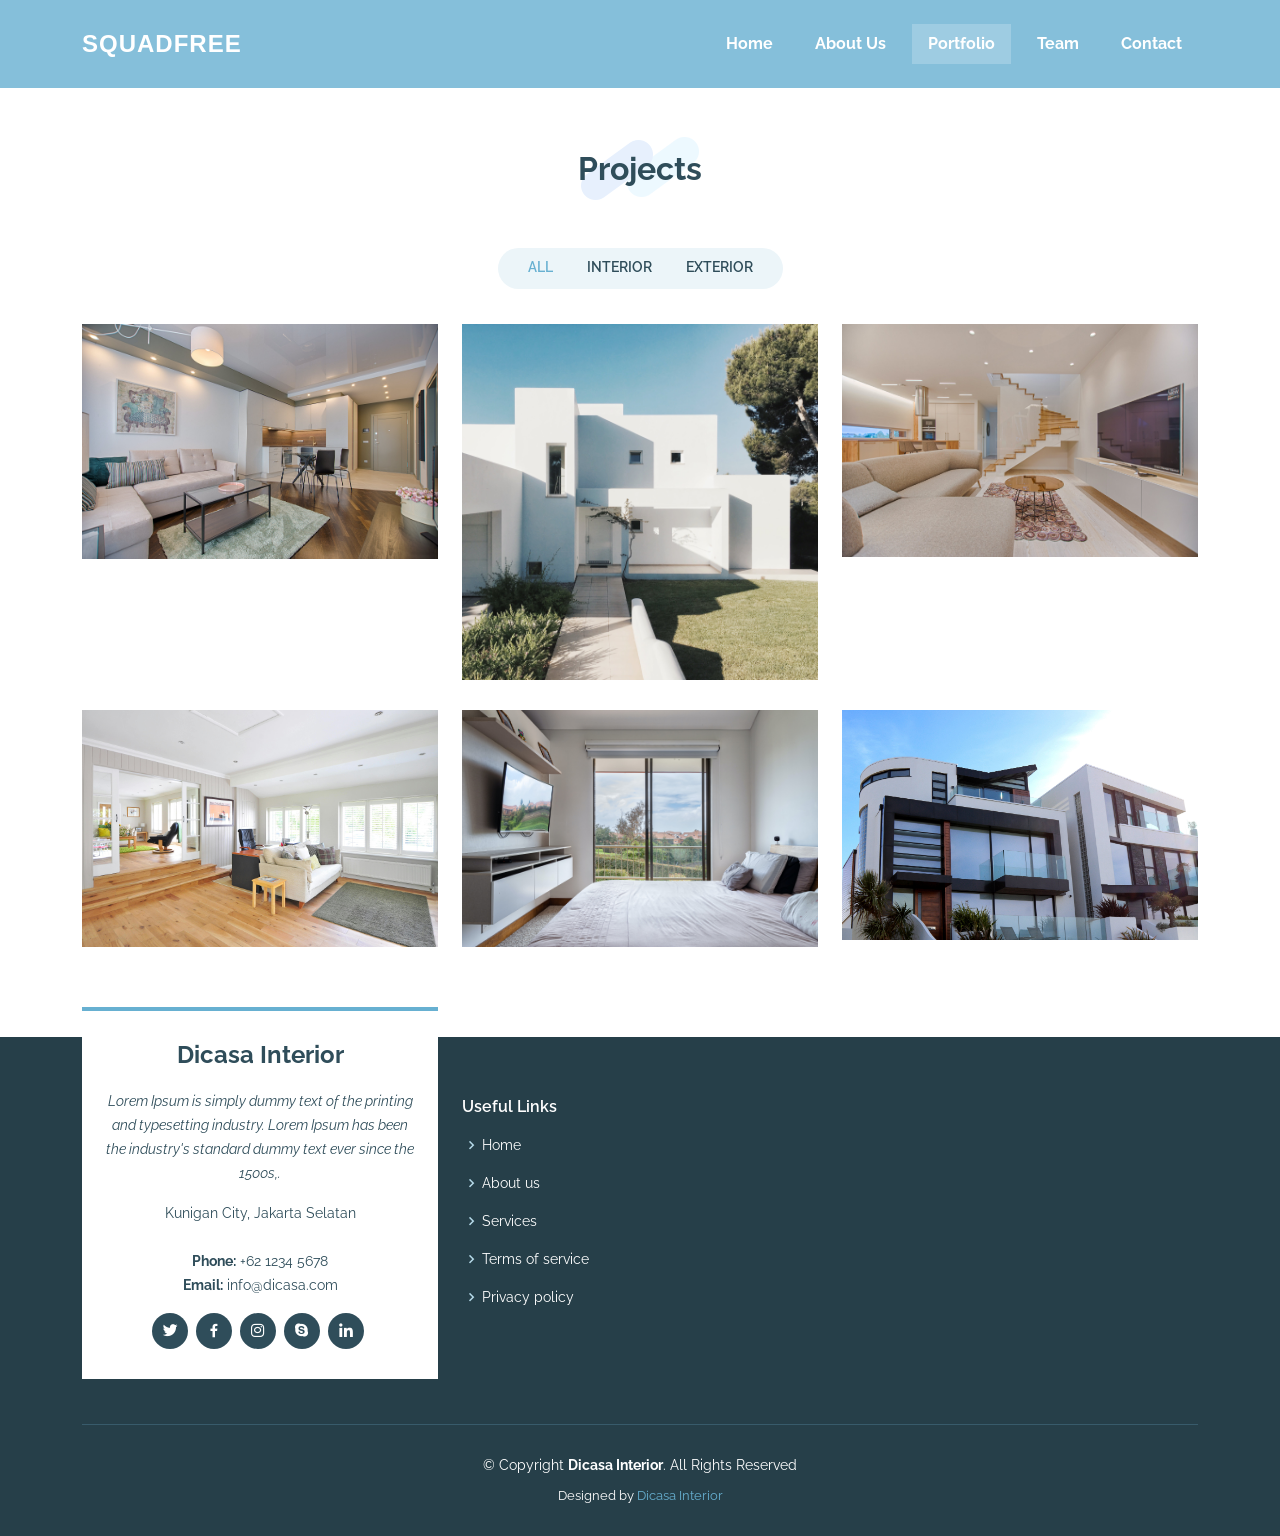
==== portfolio.html @ 7c0ec341 "first commit" ====
<!DOCTYPE html>
<html lang="en">

<head>
  <meta charset="utf-8">
  <meta content="width=device-width, initial-scale=1.0" name="viewport">

  <title>DICASA Interior</title>
  <meta content="" name="description">
  <meta content="" name="keywords">

  <!-- Favicons -->
  <link href="assets/img/#" rel="icon">
  <link href="assets/img/#" rel="apple-touch-icon">

  <!-- Google Fonts -->
  <link rel="preconnect" href="https://fonts.googleapis.com">
  <link rel="preconnect" href="https://fonts.gstatic.com" crossorigin>
  <link href="https://fonts.googleapis.com/css2?family=Raleway:ital,wght@0,100..900;1,100..900&display=swap" rel="stylesheet">

  <!-- Vendor CSS Files -->
  <link href="assets/vendor/aos/aos.css" rel="stylesheet">
  <link href="assets/vendor/bootstrap/css/bootstrap.min.css" rel="stylesheet">
  <link href="assets/vendor/bootstrap-icons/bootstrap-icons.css" rel="stylesheet">
  <link href="assets/vendor/boxicons/css/boxicons.min.css" rel="stylesheet">
  <link href="assets/vendor/glightbox/css/glightbox.min.css" rel="stylesheet">
  <link href="assets/vendor/swiper/swiper-bundle.min.css" rel="stylesheet">

  <!-- Template Main CSS File -->
  <link href="assets/css/style.css" rel="stylesheet">

</head>

<body>

  <!-- ======= Header ======= -->
  <header id="header" class="fixed-top">
    <div class="container d-flex align-items-center justify-content-between position-relative">

      <div class="logo">
        <h1 class="text-light"><a href="index.html"><span>Squadfree</span></a></h1>
        <!-- Uncomment below if you prefer to use an image logo -->
        <!-- <a href="index.html"><img src="assets/img/logo.png" alt="" class="img-fluid"></a>-->
      </div>

      <nav id="navbar" class="navbar">
        <ul>
          <li><a class="nav-link scrollto" href="index.html">Home</a></li>
          <li><a class="nav-link scrollto" href="#about">About Us</a></li>
          <li><a class="nav-link scrollto active" href="portfolio.html">Portfolio</a></li>
          <li><a class="nav-link scrollto" href="team.html">Team</a></li>
          <li><a class="nav-link scrollto" href="https://wa.me/6281291030170">Contact</a></li>
        </ul>
        <i class="bi bi-list mobile-nav-toggle"></i>
      </nav><!-- .navbar -->

    </div>
  </header><!-- End Header -->

  <main id="main">

    <!-- ======= Portfolio Section ======= -->
    <section id="portfolio" class="portfolio">
      <div class="container">

        <div class="section-title" data-aos="fade-in" data-aos-delay="100">
          <h2>Projects</h2>
        </div>

        <div class="row" data-aos="fade-in">
          <div class="col-lg-12 d-flex justify-content-center">
            <ul id="portfolio-flters">
              <li data-filter="*" class="filter-active">All</li>
              <li data-filter=".filter-app">Interior</li>
              <li data-filter=".filter-card">Exterior</li>
            </ul>
          </div>
        </div>

        <div class="row portfolio-container" data-aos="fade-up">

          <div class="col-lg-4 col-md-6 portfolio-item filter-app">
            <div class="portfolio-wrap">
              <img src="assets/img/interior1.jpg" class="img-fluid" alt="">
              <div class="portfolio-links">
                <a href="assets/img/interior1.jpg" data-gallery="portfolioGallery" class="portfolio-lightbox" title="App 1"><i class="bx bx-plus"></i></a>
                <a href="portfolio-details.html" title="More Details"><i class="bx bx-link"></i></a>
              </div>
            </div>
          </div>

          <div class="col-lg-4 col-md-6 portfolio-item filter-card">
            <div class="portfolio-wrap">
              <img src="assets/img/exterior1.jpg" class="img-fluid" alt="">
              <div class="portfolio-links">
                <a href="assets/img/exterior1.jpg" data-gallery="portfolioGallery" class="portfolio-lightbox" title="Card 2"><i class="bx bx-plus"></i></a>
                <a href="portfolio-details.html" title="More Details"><i class="bx bx-link"></i></a>
              </div>
            </div>
          </div>

          <div class="col-lg-4 col-md-6 portfolio-item filter-app">
            <div class="portfolio-wrap">
              <img src="assets/img/interior2.jpg" class="img-fluid" alt="">
              <div class="portfolio-links">
                <a href="assets/img/interior2.jpg" data-gallery="portfolioGallery" class="portfolio-lightbox" title="Web 3"><i class="bx bx-plus"></i></a>
                <a href="portfolio-details.html" title="More Details"><i class="bx bx-link"></i></a>
              </div>
            </div>
          </div>

          <div class="col-lg-4 col-md-6 portfolio-item filter-card">
            <div class="portfolio-wrap">
              <img src="assets/img/home1.jpg" class="img-fluid" alt="">
              <div class="portfolio-links">
                <a href="assets/img/home1.jpg" data-gallery="portfolioGallery" class="portfolio-lightbox" title="Web 2"><i class="bx bx-plus"></i></a>
                <a href="portfolio-details.html" title="More Details"><i class="bx bx-link"></i></a>
              </div>
            </div>
          </div>

          <div class="col-lg-4 col-md-6 portfolio-item filter-app">
            <div class="portfolio-wrap">
              <img src="assets/img/interior3.jpg" class="img-fluid" alt="">
              <div class="portfolio-links">
                <a href="assets/img/interior3.jpg" data-gallery="portfolioGallery" class="portfolio-lightbox" title="App 2"><i class="bx bx-plus"></i></a>
                <a href="portfolio-details.html" title="More Details"><i class="bx bx-link"></i></a>
              </div>
            </div>
          </div>

          <div class="col-lg-4 col-md-6 portfolio-item filter-card">
            <div class="portfolio-wrap">
              <img src="assets/img/homepage.jpg" class="img-fluid" alt="">
              <div class="portfolio-links">
                <a href="assets/img/homepage.jpg" data-gallery="portfolioGallery" class="portfolio-lightbox" title="App 3"><i class="bx bx-plus"></i></a>
                <a href="portfolio-details.html" title="More Details"><i class="bx bx-link"></i></a>
              </div>
            </div>
          </div>

        </div>

      </div>
    </section><!-- End Portfolio Section -->

  </main><!-- End #main -->

  <!-- ======= Footer ======= -->
  <footer id="footer">
    <div class="footer-top">
      <div class="container">
        <div class="row">

          <div class="col-lg-4 col-md-6">
            <div class="footer-info">
              <h3>Dicasa Interior</h3>
              <p class="pb-3"><em>Lorem Ipsum is simply dummy text of the printing and typesetting industry. Lorem Ipsum has been the industry's standard dummy text ever since the 1500s,.</em>
              <p>
                Kunigan City, Jakarta Selatan<br><br>
                <strong>Phone:</strong> +62 1234 5678<br>
                <strong>Email:</strong> info@dicasa.com<br>
              </p>
              <div class="social-links mt-3">
                <a href="#" class="twitter"><i class="bx bxl-twitter"></i></a>
                <a href="#" class="facebook"><i class="bx bxl-facebook"></i></a>
                <a href="#" class="instagram"><i class="bx bxl-instagram"></i></a>
                <a href="#" class="google-plus"><i class="bx bxl-skype"></i></a>
                <a href="#" class="linkedin"><i class="bx bxl-linkedin"></i></a>
              </div>
            </div>
          </div>

          <div class="col-lg-2 col-md-6 footer-links">
            <h4>Useful Links</h4>
            <ul>
              <li><i class="bx bx-chevron-right"></i> <a href="index.html">Home</a></li>
              <li><i class="bx bx-chevron-right"></i> <a href="index.html">About us</a></li>
              <li><i class="bx bx-chevron-right"></i> <a href="#">Services</a></li>
              <li><i class="bx bx-chevron-right"></i> <a href="#">Terms of service</a></li>
              <li><i class="bx bx-chevron-right"></i> <a href="#">Privacy policy</a></li>
            </ul>
          </div>

          </div>

        </div>
      </div>
    </div>

    <div class="container">
      <div class="copyright">
        &copy; Copyright <strong><span>Dicasa Interior</span></strong>. All Rights Reserved
      </div>
      <div class="credits">
        <!-- All the links in the footer should remain intact. -->
        <!-- You can delete the links only if you purchased the pro version. -->
        <!-- Licensing information: https://bootstrapmade.com/license/ -->
        <!-- Purchase the pro version with working PHP/AJAX contact form: https://bootstrapmade.com/squadfree-free-bootstrap-template-creative/ -->
        Designed by <a href="#">Dicasa Interior</a>
      </div>
    </div>
  </footer><!-- End Footer -->

  <a href="#" class="back-to-top d-flex align-items-center justify-content-center"><i class="bi bi-arrow-up-short"></i></a>

  <!-- Vendor JS Files -->
  <script src="assets/vendor/purecounter/purecounter_vanilla.js"></script>
  <script src="assets/vendor/aos/aos.js"></script>
  <script src="assets/vendor/bootstrap/js/bootstrap.bundle.min.js"></script>
  <script src="assets/vendor/glightbox/js/glightbox.min.js"></script>
  <script src="assets/vendor/isotope-layout/isotope.pkgd.min.js"></script>
  <script src="assets/vendor/swiper/swiper-bundle.min.js"></script>
  <script src="assets/vendor/php-email-form/validate.js"></script>

  <!-- Template Main JS File -->
  <script src="assets/js/main.js"></script>

</body>

</html>
---- assets/css/style.css ----
/**
* Template Name: Squadfree
* Updated: Jan 09 2024 with Bootstrap v5.3.2
* Template URL: https://bootstrapmade.com/squadfree-free-bootstrap-template-creative/
* Author: BootstrapMade.com
* License: https://bootstrapmade.com/license/
*/

/*--------------------------------------------------------------
# General
--------------------------------------------------------------*/
body {
  font-family: "Raleway", sans-serif;
  color: #444444;
}

a {
  text-decoration: none;
  color: #67b0d1;
}

a:hover {
  color: #8ec4dd;
  text-decoration: none;
}

h1,
h2,
h3,
h4,
h5,
h6 {
  font-family: "Raleway", sans-serif;
}

#main {
  margin-top: 90px;
}

/*--------------------------------------------------------------
# Back to top button
--------------------------------------------------------------*/
.back-to-top {
  position: fixed;
  visibility: hidden;
  opacity: 0;
  right: 15px;
  bottom: 15px;
  z-index: 998;
  background: #67b0d1;
  width: 40px;
  height: 40px;
  border-radius: 50px;
  transition: all 0.4s;
}

.back-to-top i {
  font-size: 24px;
  color: #fff;
  line-height: 0;
}

.back-to-top:hover {
  background: #86c0da;
  color: #fff;
}

.back-to-top.active {
  visibility: visible;
  opacity: 1;
}

/*--------------------------------------------------------------
# Disable aos animation delay on mobile devices
--------------------------------------------------------------*/
@media screen and (max-width: 768px) {
  [data-aos-delay] {
    transition-delay: 0 !important;
  }
}

/*--------------------------------------------------------------
# Header
--------------------------------------------------------------*/
#header {
  transition: all 0.5s;
  z-index: 997;
  transition: all 0.5s;
  padding: 24px 0;
  background: rgba(103, 176, 209, 0.8);
}

#header.header-transparent {
  background: transparent;
}

#header.header-scrolled {
  background: rgba(55, 142, 181, 0.9);
  padding: 12px;
}

#header .logo h1 {
  font-size: 24px;
  margin: 0;
  line-height: 1;
  font-weight: 700;
  letter-spacing: 1px;
  font-family: "Poppins", sans-serif;
  text-transform: uppercase;
}

#header .logo h1 a,
#header .logo h1 a:hover {
  color: #fff;
  text-decoration: none;
}

#header .logo img {
  padding: 0;
  margin: 0;
  max-height: 40px;
}

@media (max-width: 768px) {
  #header.header-scrolled {
    padding: 15px 0;
  }
}

/*--------------------------------------------------------------
# Navigation Menu
--------------------------------------------------------------*/
/**
* Desktop Navigation 
*/
.navbar {
  padding: 0;
  position: static;
}

.navbar ul {
  margin: 0;
  padding: 0;
  display: flex;
  list-style: none;
  align-items: center;
}

.navbar li {
  position: relative;
}

.navbar a,
.navbar a:focus {
  display: flex;
  align-items: center;
  justify-content: space-between;
  padding: 8px 16px;
  margin-left: 10px;
  font-family: "Raleway", sans-serif;
  font-size: 16px;
  font-weight: 700;
  color: #fff;
  white-space: nowrap;
  transition: 0.3s;
}

.navbar a i,
.navbar a:focus i {
  font-size: 12px;
  line-height: 0;
  margin-left: 5px;
}

.navbar a:hover,
.navbar .active,
.navbar .active:focus,
.navbar li:hover>a {
  background: rgba(255, 255, 255, 0.2);
}

.navbar .dropdown ul {
  display: block;
  position: absolute;
  left: 10px;
  top: calc(100% + 30px);
  margin: 0;
  padding: 10px 0;
  z-index: 99;
  opacity: 0;
  visibility: hidden;
  background: #fff;
  box-shadow: 0px 0px 30px rgba(127, 137, 161, 0.25);
  transition: 0.3s;
}

.navbar .dropdown ul li {
  min-width: 200px;
}

.navbar .dropdown ul a {
  padding: 10px 20px;
  font-size: 15px;
  text-transform: none;
  font-weight: 600;
  color: #2f4d5a;
}

.navbar .dropdown ul a i {
  font-size: 12px;
}

.navbar .dropdown ul a:hover,
.navbar .dropdown ul .active:hover,
.navbar .dropdown ul li:hover>a {
  color: #67b0d1;
}

.navbar .dropdown:hover>ul {
  opacity: 1;
  top: 100%;
  visibility: visible;
}

.navbar .megamenu {
  position: static;
}

.navbar .megamenu ul {
  margin: 0;
  padding: 10px;
  display: block;
  position: absolute;
  top: 130%;
  left: 0;
  right: 0;
  visibility: hidden;
  opacity: 0;
  display: flex;
  transition: 0.3s;
  border-radius: 4px;
  z-index: 99;
}

.navbar .megamenu ul li {
  flex: 1;
}

.navbar .megamenu ul li strong {
  padding: 10px 0 10px 20px;
  display: block;
}

.navbar .megamenu ul li a,
.navbar .megamenu ul li:hover>a {
  color: rgba(var(--color-white-rgb), 0.5);
  background: none;
  padding: 8px 10px;
}

.navbar .megamenu ul li a:hover,
.navbar .megamenu ul li .active,
.navbar .megamenu ul li .active:hover {
  color: #67b0d1;
}

.navbar .megamenu:hover>ul {
  opacity: 1;
  top: 100%;
  visibility: visible;
}

.navbar .dropdown .dropdown ul {
  top: 0;
  left: calc(100% - 30px);
  visibility: hidden;
}

.navbar .dropdown .dropdown:hover>ul {
  opacity: 1;
  top: 0;
  left: 100%;
  visibility: visible;
}

@media (max-width: 1366px) {
  .navbar .dropdown .dropdown ul {
    left: -90%;
  }

  .navbar .dropdown .dropdown:hover>ul {
    left: -100%;
  }
}

/**
* Mobile Navigation 
*/
.mobile-nav-toggle {
  color: #fff;
  font-size: 28px;
  cursor: pointer;
  display: none;
  line-height: 0;
  transition: 0.5s;
}

@media (max-width: 991px) {
  .mobile-nav-toggle {
    display: block;
  }

  .navbar ul {
    display: none;
  }
}

.navbar-mobile {
  position: fixed;
  overflow: hidden;
  top: 0;
  right: 0;
  left: 0;
  bottom: 0;
  background: rgba(43, 111, 142, 0.9);
  transition: 0.3s;
}

.navbar-mobile .mobile-nav-toggle {
  position: absolute;
  top: 15px;
  right: 15px;
}

.navbar-mobile ul {
  display: block;
  position: absolute;
  top: 55px;
  right: 15px;
  bottom: 15px;
  left: 15px;
  padding: 10px 0;
  background-color: #fff;
  overflow-y: auto;
  transition: 0.3s;
}

.navbar-mobile a,
.navbar-mobile a:focus {
  padding: 10px 20px;
  font-size: 15px;
  color: #2f4d5a;
}

.navbar-mobile a:hover,
.navbar-mobile .active,
.navbar-mobile li:hover>a {
  color: #67b0d1;
}

.navbar-mobile .getstarted,
.navbar-mobile .getstarted:focus {
  margin: 15px;
}

.navbar-mobile .dropdown ul {
  position: static;
  display: none;
  margin: 10px 20px;
  padding: 10px 0;
  z-index: 99;
  opacity: 1;
  visibility: visible;
  background: #fff;
  box-shadow: 0px 0px 30px rgba(127, 137, 161, 0.25);
}

.navbar-mobile .dropdown ul li {
  min-width: 200px;
}

.navbar-mobile .dropdown ul a {
  padding: 10px 20px;
}

.navbar-mobile .dropdown ul a i {
  font-size: 12px;
}

.navbar-mobile .dropdown ul a:hover,
.navbar-mobile .dropdown ul .active:hover,
.navbar-mobile .dropdown ul li:hover>a {
  color: #67b0d1;
}

.navbar-mobile .dropdown>.dropdown-active {
  display: block;
}

.navbar-mobile .megamenu ul li a,
.navbar-mobile .megamenu ul li:hover>a {
  color: rgba(var(--color-white-rgb), 0.5);
  background: none;
}

.navbar-mobile .megamenu ul li a:hover,
.navbar-mobile .megamenu ul li .active,
.navbar-mobile .megamenu ul li .active:hover {
  color: #67b0d1;
}

/*--------------------------------------------------------------
# Hero Section
--------------------------------------------------------------*/
#hero {
  width: 100%;
  height: 100vh;
  background: linear-gradient(rgba(55, 142, 181, 0.5), rgba(55, 142, 181, 0.2)), url("../img/Video1.mp4") top center;
  background-size: auto;
  position: relative;
  margin-bottom: -90px;
}

#hero .hero-content {
    position: absolute;
    top: 50%;
    left: 50%;
    transform: translate(-50%, -50%);
    text-align: center;
    z-index: 2; /* Place the content above the video */
    color: #fff; /* Set the text color */
}

#hero .hero-content h1,
#hero .hero-content h2 {
  margin: 0;
}
#hero .hero-container {
  position: absolute;
  bottom: 0;
  top: 0;
  left: 0;
  right: 0;
  display: flex;
  justify-content: center;
  align-items: center;
  flex-direction: column;
  text-align: center;
}

#hero h1 {
  margin: 0 0 10px 0;
  font-size: 64px;
  font-weight: 700;
  line-height: 56px;
  text-transform: uppercase;
  color: #fff;
  text-shadow: -1px 0 2px #2f4d5a;
  padding-bottom: 20px;
}

#hero h2 {
  color: #fff;
  margin-bottom: 50px;
  font-size: 20px;
  text-transform: uppercase;
  font-weight: 400;
  text-shadow: -1px 0 2px #2f4d5a;
}

#hero .btn-get-started {
  font-size: 36px;
  display: inline-block;
  padding: 4px 0;
  border-radius: 50px;
  transition: 0.3s ease-in-out;
  margin: 10px;
  width: 64px;
  height: 64px;
  text-align: center;
  border: 2px solid #fff;
  color: #fff;
}

#hero .btn-get-started:hover {
  padding-top: 8px;
  background: rgba(255, 255, 255, 0.15);
}

@media (min-width: 1024px) {
  #hero {
    background-attachment: fixed;
  }
}

@media (max-width: 768px) {
  #hero h1 {
    font-size: 36px;
    line-height: 42px;
    letter-spacing: 10px;
    font-weight: 900;
    padding-bottom: 20px;
    text-shadow: -1px 0 2px #2f4d5a;
  }

  #hero h2 {
    font-size: 16px;
    line-height: 26px;
    font-weight: 300;
    margin-bottom: 20px;
    text-shadow: -1px 0 2px #2f4d5a;
  }

  /*#hero img {
  border-radius: 50px;
  }*/

  #hero video.fullscreen {
    filter: blur(3px);
  }
}

/*--------------------------------------------------------------
# Sections General
--------------------------------------------------------------*/
section {
  padding: 60px 0;
  overflow: hidden;
}

.section-bg {
  background-color: #f4f9fc;
}

.section-title {
  text-align: center;
  padding-bottom: 30px;
}

.section-title h2 {
  font-size: 32px;
  font-weight: bold;
  position: relative;
  margin-bottom: 30px;
  color: #2f4d5a;
  z-index: 2;
}

.section-title h2::after {
  content: "";
  position: absolute;
  left: 50%;
  top: 50%;
  transform: translate(-50%, -50%);
  width: 122px;
  height: 66px;
  background: url(../img/section-title-bg.png) no-repeat;
  z-index: -1;
}

.section-title p {
  margin-bottom: 0;
}

/*--------------------------------------------------------------
# Breadcrumbs
--------------------------------------------------------------*/
.breadcrumbs {
  padding: 15px 0;
  background-color: #f8fbfd;
  min-height: 40px;
}

.breadcrumbs h2 {
  font-size: 24px;
  font-weight: 300;
}

.breadcrumbs ol {
  display: flex;
  flex-wrap: wrap;
  list-style: none;
  padding: 0;
  margin: 0;
  font-size: 14px;
}

.breadcrumbs ol li+li {
  padding-left: 10px;
}

.breadcrumbs ol li+li::before {
  display: inline-block;
  padding-right: 10px;
  color: #6c757d;
  content: "/";
}

@media (max-width: 768px) {
  .breadcrumbs .d-flex {
    display: block !important;
  }

  .breadcrumbs ol {
    display: block;
  }

  .breadcrumbs ol li {
    display: inline-block;
  }
}

/*--------------------------------------------------------------
# About
--------------------------------------------------------------*/
.about {
  background: url("../img/about-bg.jpg") center center no-repeat;
  background-size: cover;
  padding: 60px 0;
  position: relative;
}

.about::before {
  content: "";
  position: absolute;
  left: 0;
  right: 0;
  top: 0;
  bottom: 0;
  background: rgba(255, 255, 255, 0.75);
  z-index: 9;
}

.about .container {
  position: relative;
  z-index: 10;
}

.about .content {
  padding: 30px 30px 30px 0;
}

.about .content h3 {
  font-weight: 700;
  font-size: 34px;
  color: #2f4d5a;
  margin-bottom: 30px;
}

.about .content p {
  margin-bottom: 30px;
}

.about .content .about-btn {
  display: inline-block;
  background: #67b0d1;
  padding: 6px 44px 8px 30px;
  color: #fff;
  border-radius: 50px;
  transition: 0.3s;
  position: relative;
}

.about .content .about-btn i {
  font-size: 18px;
  position: absolute;
  right: 18px;
  top: 9px;
}

.about .content .about-btn:hover {
  background: #7bbad7;
}

.about .icon-boxes .icon-box {
  margin-top: 30px;
}

.about .icon-boxes .icon-box i {
  font-size: 40px;
  color: #67b0d1;
  margin-bottom: 10px;
}

.about .icon-boxes .icon-box h4 {
  font-size: 20px;
  font-weight: 700;
  margin: 0 0 10px 0;
}

.about .icon-boxes .icon-box p {
  font-size: 15px;
  color: #848484;
}

@media (max-width: 1200px) {
  .about .content {
    margin-right: 0;
  }
}

@media (max-width: 768px) {
  .about {
    text-align: center;
  }

  .about h3 {
    font-weight: bold;
    text-transform: uppercase;
    font-size: 28px;
    letter-spacing: 5px;
  }

  .about p {
    font-weight: 400;
  }

  .about ul li {
    text-align: left;
  }

  .about .content {
    width: 50%;
    height: 40vh;
    margin: 5px;
    margin-bottom: 100px;
  }
}

/*--------------------------------------------------------------
# Services
--------------------------------------------------------------*/
.services .icon-box {
  padding: 30px;
  position: relative;
  overflow: hidden;
  background: #fff;
  box-shadow: 0 0 29px 0 rgba(68, 88, 144, 0.12);
  transition: all 0.3s ease-in-out;
  border-radius: 8px;
  z-index: 1;
}

.services .icon-box::before {
  content: "";
  position: absolute;
  background: white;
  right: 0;
  left: 0;
  bottom: 0;
  top: 100%;
  transition: all 0.3s;
  z-index: -1;
}

.services .icon-box:hover::before {
  background: #67b0d1;
  top: 0;
  border-radius: 0px;
}

.services .icon {
  margin-bottom: 15px;
}

.services .icon i {
  font-size: 48px;
  line-height: 1;
  color: #67b0d1;
  transition: all 0.3s ease-in-out;
}

.services .title {
  font-weight: 700;
  margin-bottom: 15px;
  font-size: 18px;
}

.services .title a {
  color: #111;
}

.services .description {
  font-size: 15px;
  line-height: 28px;
  margin-bottom: 0;
}

.services .icon-box:hover .title a,
.services .icon-box:hover .description {
  color: #fff;
}

.services .icon-box:hover .icon i {
  color: #fff;
}

/*--------------------------------------------------------------
# Counts
--------------------------------------------------------------*/
.counts {
  padding-bottom: 30px;
}

.counts .count-box {
  padding: 30px;
  width: 100%;
}

.counts .count-box i {
  display: block;
  font-size: 44px;
  color: #67b0d1;
  float: left;
  line-height: 0;
}

.counts .count-box span {
  font-size: 48px;
  line-height: 40px;
  display: block;
  font-weight: 700;
  color: #2f4d5a;
  margin-left: 60px;
}

.counts .count-box p {
  padding: 15px 0 0 0;
  margin: 0 0 0 60px;
  font-family: "Raleway", sans-serif;
  font-size: 14px;
  color: #49788c;
}

.counts .count-box a {
  font-weight: 600;
  display: block;
  margin-top: 20px;
  color: #49788c;
  font-size: 15px;
  font-family: "Poppins", sans-serif;
  transition: ease-in-out 0.3s;
}

.counts .count-box a:hover {
  color: #6e9fb4;
}

/*--------------------------------------------------------------
# Cta
--------------------------------------------------------------*/
.cta {
  background: linear-gradient(rgba(103, 176, 209, 0.8), rgba(103, 176, 209, 0.8)), url("../img/cta-bg.jpg") fixed center center;
  background-size: cover;
  padding: 60px 0;
}

.cta h3 {
  color: #fff;
  font-size: 28px;
  font-weight: 700;
}

.cta p {
  color: #fff;
}

.cta .cta-btn {
  font-family: "Raleway", sans-serif;
  text-transform: uppercase;
  font-weight: 500;
  font-size: 16px;
  letter-spacing: 1px;
  display: inline-block;
  padding: 8px 28px;
  border-radius: 25px;
  transition: 0.5s;
  margin-top: 10px;
  border: 2px solid rgba(255, 255, 255, 0.5);
  color: #fff;
}

.cta .cta-btn:hover {
  border-color: #fff;
}

/*--------------------------------------------------------------
# Portfolio
--------------------------------------------------------------*/
.portfolio .portfolio-item {
  margin-bottom: 30px;
}

.portfolio #portfolio-flters {
  padding: 0;
  margin: 0 auto 35px auto;
  list-style: none;
  text-align: center;
  background: #ecf5f9;
  border-radius: 50px;
  padding: 2px 15px;
}

.portfolio #portfolio-flters li {
  cursor: pointer;
  display: inline-block;
  padding: 10px 15px 8px 15px;
  font-size: 14px;
  font-weight: 600;
  line-height: 1;
  text-transform: uppercase;
  color: #2f4d5a;
  margin-bottom: 5px;
  transition: all 0.3s ease-in-out;
}

.portfolio #portfolio-flters li:hover,
.portfolio #portfolio-flters li.filter-active {
  color: #67b0d1;
}

.portfolio #portfolio-flters li:last-child {
  margin-right: 0;
}

.portfolio .portfolio-wrap {
  transition: 0.3s;
  position: relative;
  overflow: hidden;
  z-index: 1;
}

.portfolio .portfolio-wrap::before {
  content: "";
  background: rgba(255, 255, 255, 0.5);
  position: absolute;
  left: 0;
  right: 0;
  top: 0;
  bottom: 0;
  transition: all ease-in-out 0.3s;
  z-index: 2;
  opacity: 0;
}

.portfolio .portfolio-wrap .portfolio-links {
  opacity: 1;
  left: 0;
  right: 0;
  bottom: -60px;
  z-index: 3;
  position: absolute;
  transition: all ease-in-out 0.3s;
  display: flex;
  justify-content: center;
}

.portfolio .portfolio-wrap .portfolio-links a {
  color: #fff;
  font-size: 28px;
  text-align: center;
  background: rgba(103, 176, 209, 0.75);
  transition: 0.3s;
  width: 50%;
}

.portfolio .portfolio-wrap .portfolio-links a:hover {
  background: rgba(103, 176, 209, 0.95);
}

.portfolio .portfolio-wrap .portfolio-links a+a {
  border-left: 1px solid #8ec4dd;
}

.portfolio .portfolio-wrap:hover::before {
  top: 0;
  left: 0;
  right: 0;
  bottom: 0;
  opacity: 1;
}

.portfolio .portfolio-wrap:hover .portfolio-links {
  opacity: 1;
  bottom: 0;
}

/*--------------------------------------------------------------
# Portfolio Details
--------------------------------------------------------------*/
.portfolio-details {
  padding-top: 40px;
}

.portfolio-details .portfolio-details-slider img {
  width: 100%;
}

.portfolio-details .portfolio-details-slider .swiper-pagination {
  margin-top: 20px;
  position: relative;
}

.portfolio-details .portfolio-details-slider .swiper-pagination .swiper-pagination-bullet {
  width: 12px;
  height: 12px;
  background-color: #fff;
  opacity: 1;
  border: 1px solid #67b0d1;
}

.portfolio-details .portfolio-details-slider .swiper-pagination .swiper-pagination-bullet-active {
  background-color: #67b0d1;
}

.portfolio-details .portfolio-info {
  padding: 30px;
  box-shadow: 0px 0 30px rgba(47, 77, 90, 0.08);
}

.portfolio-details .portfolio-info h3 {
  font-size: 22px;
  font-weight: 700;
  margin-bottom: 20px;
  padding-bottom: 20px;
  border-bottom: 1px solid #eee;
}

.portfolio-details .portfolio-info ul {
  list-style: none;
  padding: 0;
  font-size: 15px;
}

.portfolio-details .portfolio-info ul li+li {
  margin-top: 10px;
}

.portfolio-details .portfolio-description {
  padding-top: 30px;
}

.portfolio-details .portfolio-description h2 {
  font-size: 26px;
  font-weight: 700;
  margin-bottom: 20px;
}

.portfolio-details .portfolio-description p {
  padding: 0;
}

/*--------------------------------------------------------------
# Testimonials
--------------------------------------------------------------*/
.testimonials .testimonials-carousel,
.testimonials .testimonials-slider {
  overflow: hidden;
}

.testimonials .testimonials-carousel,
.testimonials .testimonials-slider {
  overflow: hidden;
}

.testimonials .testimonial-item {
  box-sizing: content-box;
  text-align: center;
  min-height: 320px;
}

.testimonials .testimonial-item .testimonial-img {
  width: 90px;
  border-radius: 50%;
  margin: 0 auto;
}

.testimonials .testimonial-item h3 {
  font-size: 18px;
  font-weight: bold;
  margin: 10px 0 5px 0;
  color: #111;
}

.testimonials .testimonial-item h4 {
  font-size: 14px;
  color: #999;
  margin: 0;
}

.testimonials .testimonial-item .quote-icon-left,
.testimonials .testimonial-item .quote-icon-right {
  color: #d5e9f2;
  font-size: 26px;
}

.testimonials .testimonial-item .quote-icon-left {
  display: inline-block;
  left: -5px;
  position: relative;
}

.testimonials .testimonial-item .quote-icon-right {
  display: inline-block;
  right: -5px;
  position: relative;
  top: 10px;
}

.testimonials .testimonial-item p {
  font-style: italic;
  margin: 0 15px 15px 15px;
  padding: 20px;
  background: #fff;
  position: relative;
  margin-bottom: 35px;
  border-radius: 6px;
  box-shadow: 0px 2px 15px rgba(0, 0, 0, 0.1);
}

.testimonials .testimonial-item p::after {
  content: "";
  width: 0;
  height: 0;
  border-top: 20px solid #fff;
  border-right: 20px solid transparent;
  border-left: 20px solid transparent;
  position: absolute;
  bottom: -20px;
  left: calc(50% - 20px);
}

.testimonials .swiper-pagination {
  margin-top: 20px;
  position: relative;
}

.testimonials .swiper-pagination .swiper-pagination-bullet {
  width: 12px;
  height: 12px;
  background-color: #fff;
  opacity: 1;
  border: 1px solid #67b0d1;
}

.testimonials .swiper-pagination .swiper-pagination-bullet-active {
  background-color: #67b0d1;
}

/*--------------------------------------------------------------
# Team
--------------------------------------------------------------*/
.team .member {
  text-align: center;
  margin-bottom: 80px;
  position: relative;
}

.team .member .pic {
  overflow: hidden;
}

.team .member .member-info {
  position: absolute;
  top: 85%;
  left: 20px;
  right: 20px;
  background: #fff;
  padding: 20px 0;
  color: #2f4d5a;
  box-shadow: 0px 2px 15px rgba(0, 0, 0, 0.1);
  max-height: 95px;
  overflow: hidden;
  transition: max-height 0.5s ease-in-out;
}

.team .member:hover .member-info {
  max-height: 300px;
}

.team .member h4 {
  font-weight: 700;
  margin-bottom: 10px;
  font-size: 16px;
  color: #2f4d5a;
  position: relative;
  padding-bottom: 10px;
}

.team .member h4::after {
  content: "";
  position: absolute;
  display: block;
  width: 50px;
  height: 1px;
  background: #b1cbd7;
  bottom: 0;
  left: calc(50% - 25px);
}

.team .member span {
  font-style: italic;
  display: block;
  font-size: 13px;
}

.team .member .social {
  margin-top: 15px;
}

.team .member .social a {
  transition: color 0.3s;
  color: #52869d;
}

.team .member .social a:hover {
  color: #67b0d1;
}

.team .member .social i {
  font-size: 16px;
  margin: 0 2px;
}

@media (max-width: 992px) {
  .team .member {
    margin-bottom: 110px;
  }
}

/*--------------------------------------------------------------
# Contact
--------------------------------------------------------------*/
.contact {
  padding-bottom: 80px;
}

.contact .info-box {
  color: #444444;
  background: #fff;
  text-align: center;
  box-shadow: 0 0 30px rgba(214, 215, 216, 0.6);
  padding: 20px 0 30px 0;
}

.contact .info-box i {
  font-size: 32px;
  color: #67b0d1;
  border-radius: 50%;
  padding: 8px;
  border: 2px dotted #f0f7fa;
}

.contact .info-box h3 {
  font-size: 20px;
  color: #777777;
  font-weight: 700;
  margin: 10px 0;
}

.contact .info-box p {
  padding: 0;
  line-height: 24px;
  font-size: 14px;
  margin-bottom: 0;
}

.contact .php-email-form {
  box-shadow: 0 0 30px rgba(214, 215, 216, 0.6);
  padding: 30px;
  background: #fff;
}

.contact .php-email-form .error-message {
  display: none;
  color: #fff;
  background: #ed3c0d;
  text-align: left;
  padding: 15px;
  font-weight: 600;
}

.contact .php-email-form .error-message br+br {
  margin-top: 25px;
}

.contact .php-email-form .sent-message {
  display: none;
  color: #fff;
  background: #18d26e;
  text-align: center;
  padding: 15px;
  font-weight: 600;
}

.contact .php-email-form .loading {
  display: none;
  background: #fff;
  text-align: center;
  padding: 15px;
}

.contact .php-email-form .loading:before {
  content: "";
  display: inline-block;
  border-radius: 50%;
  width: 24px;
  height: 24px;
  margin: 0 10px -6px 0;
  border: 3px solid #18d26e;
  border-top-color: #eee;
  animation: animate-loading 1s linear infinite;
}

.contact .php-email-form input,
.contact .php-email-form textarea {
  border-radius: 0;
  box-shadow: none;
  font-size: 14px;
}

.contact .php-email-form input::focus,
.contact .php-email-form textarea::focus {
  background-color: #67b0d1;
}

.contact .php-email-form input {
  padding: 10px 15px;
}

.contact .php-email-form textarea {
  padding: 12px 15px;
}

.contact .php-email-form button[type=submit] {
  background: #67b0d1;
  border: 0;
  padding: 10px 24px;
  color: #fff;
  transition: 0.4s;
}

.contact .php-email-form button[type=submit]:hover {
  background: #8ec4dd;
}

@keyframes animate-loading {
  0% {
    transform: rotate(0deg);
  }

  100% {
    transform: rotate(360deg);
  }
}

/*--------------------------------------------------------------
# Footer
--------------------------------------------------------------*/
#footer {
  background: #263f49;
  padding: 0 0 30px 0;
  color: #fff;
  font-size: 14px;
}

#footer .footer-top {
  padding: 60px 0 30px 0;
}

#footer .footer-top .footer-info {
  margin-top: -90px;
  margin-bottom: 15px;
  background: white;
  color: #2f4d5a;
  border-top: 4px solid #67b0d1;
  text-align: center;
  padding: 30px 20px;
}

#footer .footer-top .footer-info h3 {
  font-size: 24px;
  margin: 0 0 20px 0;
  padding: 2px 0 2px 0;
  line-height: 1;
  font-weight: 700;
}

#footer .footer-top .footer-info p {
  font-size: 14px;
  line-height: 24px;
  margin-bottom: 0;
  font-family: "Raleway", sans-serif;
}

#footer .footer-top .social-links a {
  font-size: 18px;
  display: inline-block;
  background: #2f4d5a;
  color: #fff;
  line-height: 1;
  padding: 8px 0;
  margin-right: 4px;
  border-radius: 50%;
  text-align: center;
  width: 36px;
  height: 36px;
  transition: 0.3s;
}

#footer .footer-top .social-links a:hover {
  background: #67b0d1;
  color: #fff;
  text-decoration: none;
}

#footer .footer-top h4 {
  font-size: 16px;
  font-weight: 600;
  color: #fff;
  position: relative;
  padding-bottom: 12px;
}

#footer .footer-top .footer-links {
  margin-bottom: 30px;
}

#footer .footer-top .footer-links ul {
  list-style: none;
  padding: 0;
  margin: 0;
}

#footer .footer-top .footer-links ul i {
  padding-right: 2px;
  color: #b5d9e9;
  font-size: 18px;
  line-height: 1;
}

#footer .footer-top .footer-links ul li {
  padding: 10px 0;
  display: flex;
  align-items: center;
}

#footer .footer-top .footer-links ul li:first-child {
  padding-top: 0;
}

#footer .footer-top .footer-links ul a {
  color: #fff;
  transition: 0.3s;
  display: inline-block;
  line-height: 1;
}

#footer .footer-top .footer-links ul a:hover {
  color: #a2cfe3;
}

#footer .footer-top .footer-newsletter form {
  margin-top: 30px;
  background: #fff;
  padding: 6px 10px;
  position: relative;
  border-radius: 4;
}

#footer .footer-top .footer-newsletter form input[type=email] {
  border: 0;
  padding: 4px;
  width: calc(100% - 110px);
}

#footer .footer-top .footer-newsletter form input[type=submit] {
  position: absolute;
  top: 0;
  right: 0;
  bottom: 0;
  border: 0;
  background: none;
  font-size: 16px;
  padding: 0 20px;
  background: #67b0d1;
  color: #fff;
  transition: 0.3s;
  border-radius: 4;
}

#footer .footer-top .footer-newsletter form input[type=submit]:hover {
  background: #409cc5;
}

#footer .copyright {
  border-top: 1px solid #385b6b;
  text-align: center;
  padding-top: 30px;
}

#footer .credits {
  padding-top: 10px;
  text-align: center;
  font-size: 13px;
  color: #fff;
}

@media (max-width: 575px) {
  #footer .footer-top .footer-info {
    margin: -20px 0 30px 0;
  }
}
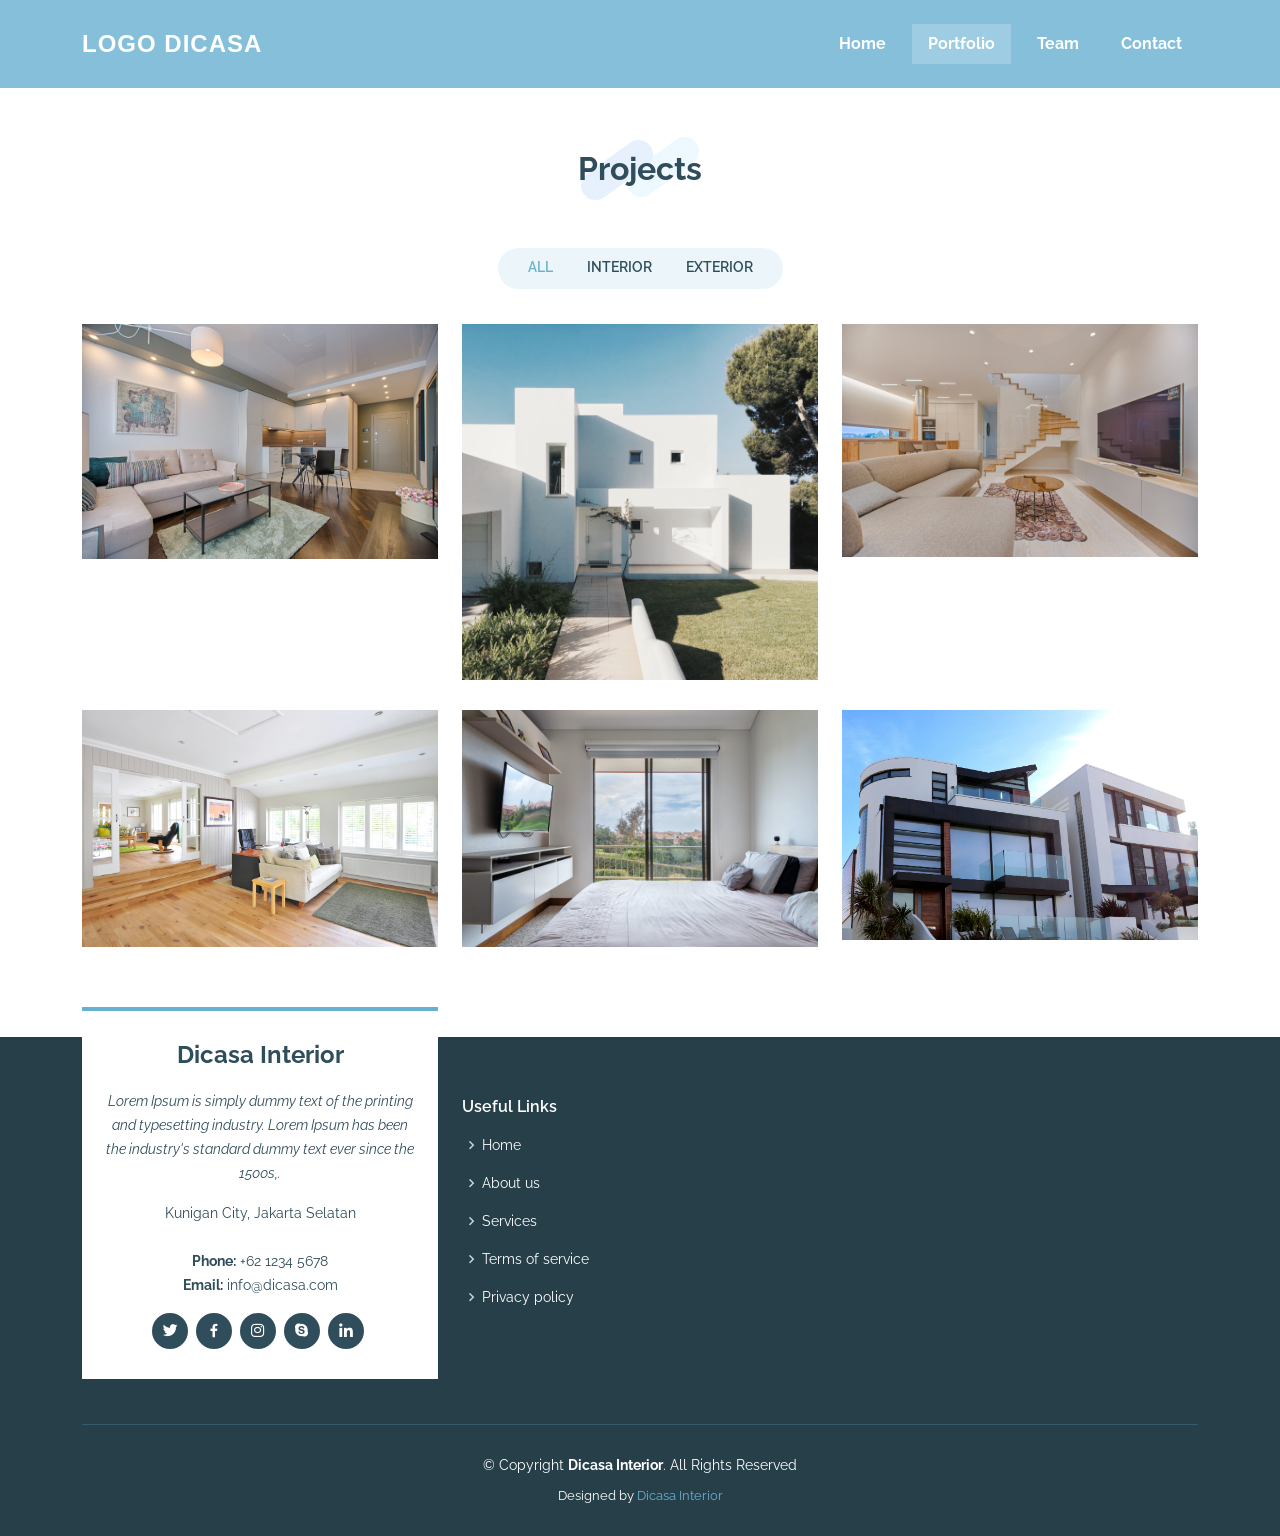
==== commit 7ed6813b: "first commit" ====
--- a/portfolio.html
+++ b/portfolio.html
@@ -38,7 +38,7 @@
     <div class="container d-flex align-items-center justify-content-between position-relative">
 
       <div class="logo">
-        <h1 class="text-light"><a href="index.html"><span>Squadfree</span></a></h1>
+        <h1 class="text-light"><a href="index.html"><span>Logo Dicasa</span></a></h1>
         <!-- Uncomment below if you prefer to use an image logo -->
         <!-- <a href="index.html"><img src="assets/img/logo.png" alt="" class="img-fluid"></a>-->
       </div>
@@ -46,7 +46,6 @@
       <nav id="navbar" class="navbar">
         <ul>
           <li><a class="nav-link scrollto" href="index.html">Home</a></li>
-          <li><a class="nav-link scrollto" href="#about">About Us</a></li>
           <li><a class="nav-link scrollto active" href="portfolio.html">Portfolio</a></li>
           <li><a class="nav-link scrollto" href="team.html">Team</a></li>
           <li><a class="nav-link scrollto" href="https://wa.me/6281291030170">Contact</a></li>
--- a/assets/css/style.css
+++ b/assets/css/style.css
@@ -672,6 +672,27 @@
   background: #7bbad7;
 }
 
+.about .content video-container {
+  position: relative;
+  width: 100%;
+  padding-bottom: 56.25%; /* 16:9 aspect ratio for responsive design */
+  overflow: hidden;
+}
+
+.about iframe {
+      position: relative;
+      top: 100;
+      left: 0;
+      width: 85vh;
+      height: 50vh;
+    }
+
+.about .text-container {
+      max-width: 650px; /* Maximum width for the text */
+      margin: 0 auto; /* Center the text horizontally */
+      padding: 20px; /* Add padding for spacing */
+    }
+
 .about .icon-boxes .icon-box {
   margin-top: 30px;
 }
@@ -719,11 +740,12 @@
     text-align: left;
   }
 
-  .about .content {
-    width: 50%;
-    height: 40vh;
-    margin: 5px;
-    margin-bottom: 100px;
+  .about .video-container {
+  padding-bottom: 75%; /* Adjust as needed for responsiveness */
+  }
+
+  .about .text-container {
+  max-width: 100%;
   }
 }
 
